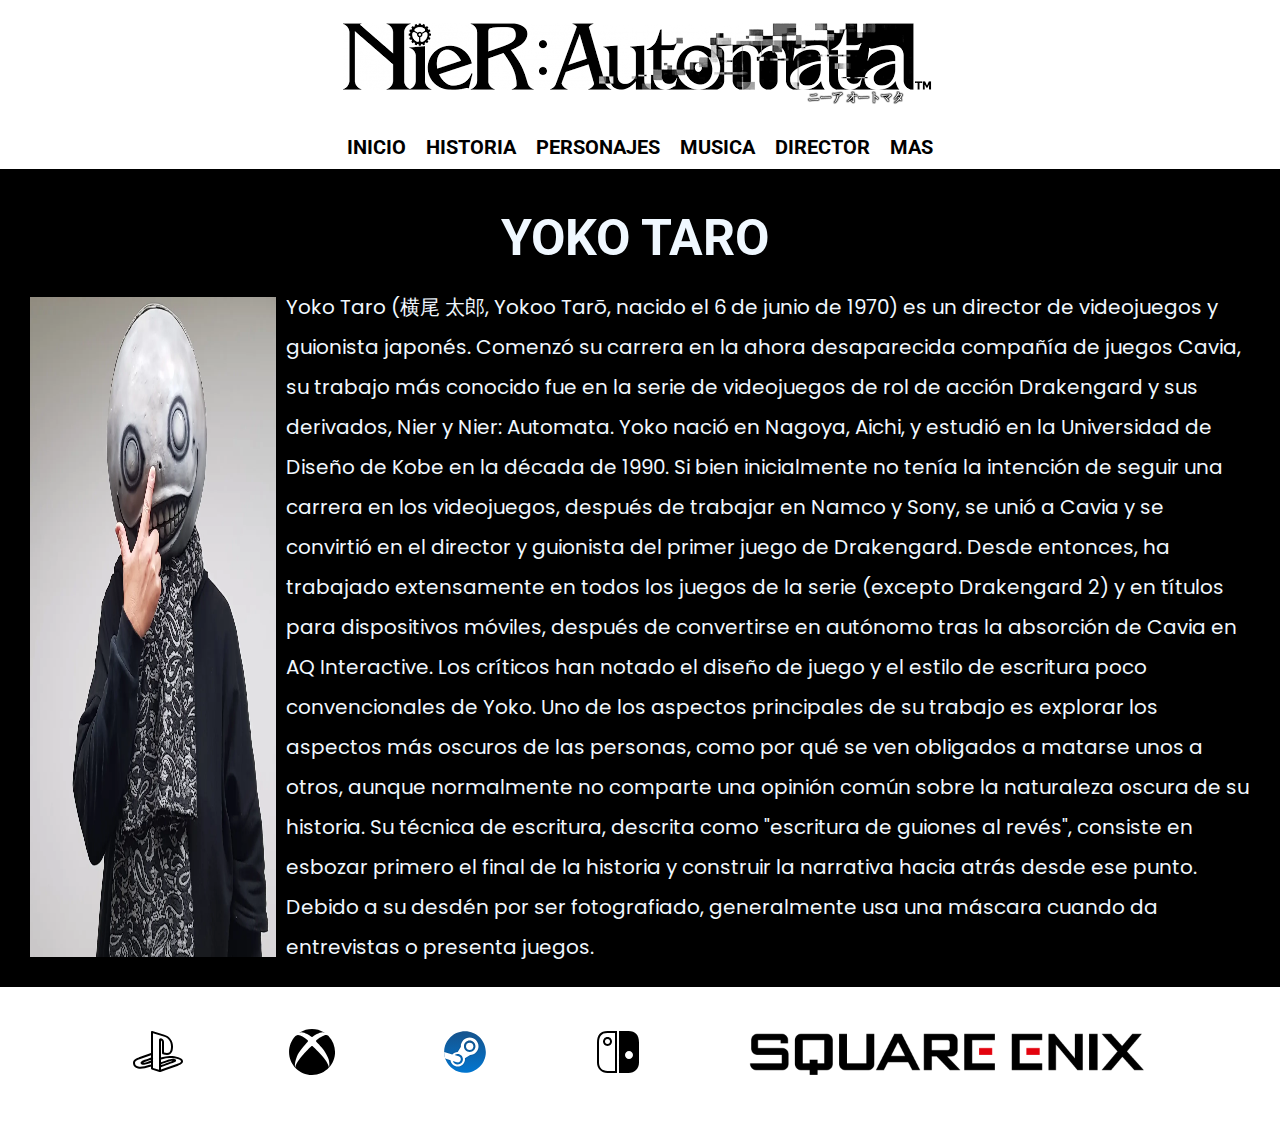
==== secciones/director.html @ dd7e1a19 "first commit" ====
<!DOCTYPE html>
<html lang="en">
<head>
    <meta charset="UTF-8">
    <meta http-equiv="X-UA-Compatible" content="IE=edge">
    <meta name="viewport" content="width=device-width, initial-scale=1.0">
    <link rel="stylesheet" href="../css/style.css">
    <title>Nier:Automata</title>
</head>
<body>
    <header>
        <div>
            <img class="logo" src="../img/nier-logo.png" alt="Nier automata">
        </div>
        <nav>
            <!-- barra de navegacion -->
            <ul>
                <li>
                    <a href="../index.html">INICIO</a>
                </li>
                <li>
                    <a href="./historia.html">HISTORIA</a>                    
                </li>
                <li>
                    <a href="./personajes.html">PERSONAJES</a>
                </li>
                <li>
                    <a href="./musica.html">MUSICA</a>
                </li>
                <li>
                    <a href="./director.html">DIRECTOR</a>
                </li>
                <li>                    
                    <a href="./mas.html">MAS</a>
                </li>
            </ul>
        </nav>
    </header>
    
    <div class="director">
        <h1>Yoko Taro</h1>
        <div>
            <img src="../img/yoko-taro.webp" alt="hombre con una mascara de forma esferica">
            <p>
                Yoko Taro (横尾 太郎, Yokoo Tarō, nacido el 6 de junio de 1970) es un director de videojuegos y guionista japonés. Comenzó su carrera en la ahora desaparecida compañía de juegos Cavia, su trabajo más conocido fue en la serie de videojuegos de rol de acción Drakengard y sus derivados, Nier y Nier: Automata. Yoko nació en Nagoya, Aichi, y estudió en la Universidad de Diseño de Kobe en la década de 1990. Si bien inicialmente no tenía la intención de seguir una carrera en los videojuegos, después de trabajar en Namco y Sony, se unió a Cavia y se convirtió en el director y guionista del primer juego de Drakengard. Desde entonces, ha trabajado extensamente en todos los juegos de la serie (excepto Drakengard 2) y en títulos para dispositivos móviles, después de convertirse en autónomo tras la absorción de Cavia en AQ Interactive.

                Los críticos han notado el diseño de juego y el estilo de escritura poco convencionales de Yoko. Uno de los aspectos principales de su trabajo es explorar los aspectos más oscuros de las personas, como por qué se ven obligados a matarse unos a otros, aunque normalmente no comparte una opinión común sobre la naturaleza oscura de su historia. Su técnica de escritura, descrita como "escritura de guiones al revés", consiste en esbozar primero el final de la historia y construir la narrativa hacia atrás desde ese punto. Debido a su desdén por ser fotografiado, generalmente usa una máscara cuando da entrevistas o presenta juegos.
            </p>
        </div>
    </div>
    
    <!-- footer -->
    <footer>
        <div>
            <ul>
                <!-- logo plays tation -->
                <li>
                    <a href="https://store.playstation.com/es-gt/product/UP0082-CUSA04551_00-GOTYORHADIGITAL0" target="_blank">
                        <img src="../img/play-station.svg" alt="logo play station">
                    </a>
                </li>
                <!-- logo xbox -->
                <li>
                    <a href="https://www.xbox.com/es-AR/games/store/nierautomata-become-as-gods-edition/BPPZVT8BZ15N" target="_blank">
                        <img src="../img/xbox.svg" alt="logo xbox, circulo con una X en el centro">
                    </a>
                </li>
                <!-- logo steam -->
                <li>
                    <a href="https://store.steampowered.com/app/524220/NieRAutomata/" target="_blank">
                        <img src="../img/steam.svg" alt="Logo steam">
                    </a>
                </li>
                <!-- logo nintendo switch -->
                <li>
                    <a href="https://www.nintendo.com/es-ar/store/products/nier-automata-the-end-of-yorha-edition-switch/" target="_blank">
                        <img src="../img/nintendo-switch.svg" alt="Logo nintendo switch, forma de 2 joy con">
                    </a>
                </li>
                <!-- logo square enix -->
                <li>
                    <a href="https://store.na.square-enix-games.com/en_US/product/599745/nier-automata-game-of-the-yorha-edition" target="_blank">
                        <img class="square" src="../img/square-enix.png" alt="Square Enix">
                    </a>
                </li>
            </ul>
        </div>
    </footer>

</body>
</html>
---- css/style.css ----
@import url('https://fonts.googleapis.com/css2?family=Poppins:ital@0;1&family=Roboto:ital@0;1&display=swap');

/* reinicio padding y margin */

*{
    padding: 0;
    margin: 0;
}


/*--------------------------diseño nav--------------------------*/

header div {
    padding: 20px;
    margin-bottom: 10px;
    display: flex;
    flex-direction: row;
    justify-content: center;
    background-color: white;
}

nav ul{
    display: flex;
    flex-direction: row;
    justify-content: center;
}
ul li{
    padding-left: 10px;
    padding-right: 10px;
    margin-bottom: 10px;
    list-style-type: none;
}

a{
    color: black;
    font-size: 20px;
    font-weight: bold;
    text-decoration: none;
    font-family: 'Roboto', sans-serif;

}

/*--------------------------diseño body--------------------------*/
h1{
    font-family: 'Roboto', sans-serif;
    font-size: 50px;
    text-align: center;
    color: aliceblue;
    background-color: black;
    text-transform: uppercase;
    padding: 20px;
}

p{
    font-family: 'Poppins', sans-serif;
    font-size: 20px;
    line-height: 40px;
    letter-spacing: 5;
    word-spacing: 7;
    text-align: center;
    color: aliceblue;
    background-color: black;
}

main div p{
    display: flex;
    flex-direction: column;
    padding-top: 20px;
    padding-left: 100px;
    padding-right: 100px;
    
}

main div img{
    background-color: black;
    width: 100%;
}

section{
    font-family: 'Roboto';
    font-size: 40px;
    text-transform: uppercase;
    color: aliceblue;
    background-color: black;
}

/*--------------------------diseño videos--------------------------*/
section h2 {
    padding: 20px;
}

.trailer {
    padding-top: 20px;
    padding-bottom: 20px;
    display: flex;
    flex-direction: column;
    align-items: center;

}

iframe {
    border-radius: 5%;
    border-color: white;
    border-style:inset;
    border-width: 10px;
}


/*--------------------------diseño del footer--------------------------*/
footer{
    padding: 20px;
    background-color: white;
}
footer div ul {
    margin: 20px;
    display: flex;
    flex-direction: row;
    align-items: center;
    justify-content:space-evenly;
}

.square {
    width: 400px;
}


/*--------------------------historia--------------------------*/

.mainhistoria {
    background-color: black;
    padding-left: 150px;
    padding-right: 150px;
    padding-top: 40px;
    padding-bottom: 30px;
}

.historia img{
    width: 400px;
    height: auto;
}

.historia {
    background-color: black;
    display: flex;
    flex-direction: row;
    align-items:flex-start;
    padding: 10px;
}

.historialetras {
    font-family: 'Poppin', sans-serif;
    font-size: 25px;
    text-align:left;
}

main div img {
    border-radius: 10%;
}


/*--------------------------personajes--------------------------*/

.personajes-body{
    background-color: black;
    padding-bottom: 20px;
}

.personajes {    
    border-style:groove;
    border-color: white;
    border-radius: 2%;
    padding: 10px;
    margin: 20px;
    display: flex;
    flex-direction: row;
    justify-content: flex-start;
}


.personajes p{
    text-align: justify;
    padding-left: 10px;
    padding-right: 10px;
}

.personajes h2 {
    color: aliceblue;
    font-size: 40px;
    padding-left: 10px;
    padding-right: 10px;
}


/*--------------------------musica--------------------------*/
.musica-body {
    background-color: black;
    padding: 20px;
    padding-bottom: 30px;
}

.videos {
    font-family: 'Roboto';
    font-size: 25px;
    color: aliceblue;
    text-align: center;
    display: flex;
    flex-direction: column;
    align-items: center;
}

.videos h2 {
    padding-top: 30px;
    padding-bottom: 20px;
}


/*--------------------------Director--------------------------*/
.director{
    background-color: black;
    padding: 20px;
    padding-right: 30px;
}

.director p{
    text-align:left;
}

.director div img{
    width: 20%;
    padding: 10px;
}


.director div{
    display: flex;
    flex-direction: row;
    justify-content: flex-start;
}


/*--------------------------mas--------------------------*/

.mas {
    background-color: black;
    padding: 20px;
    padding-bottom: 30px;
}

.mas img{
    width: 300px;
    height: auto;
}

.juegos p{
    text-align: left;
}

.juegos h2 {
    color: aliceblue;
    font-size: 30px;
}

.juegos {
    display: flex;
    flex-direction: row;
    justify-content: flex-start;
    padding: 20px;
    border: 10px;
    border-style:double;
    border-color: white;
    border-radius: 5px;
    margin-bottom: 20px;
}

.juegos h2 {
    margin-bottom: 10px;
}

.juegos div {
    padding: 10px;
    margin-left: 20px;
}
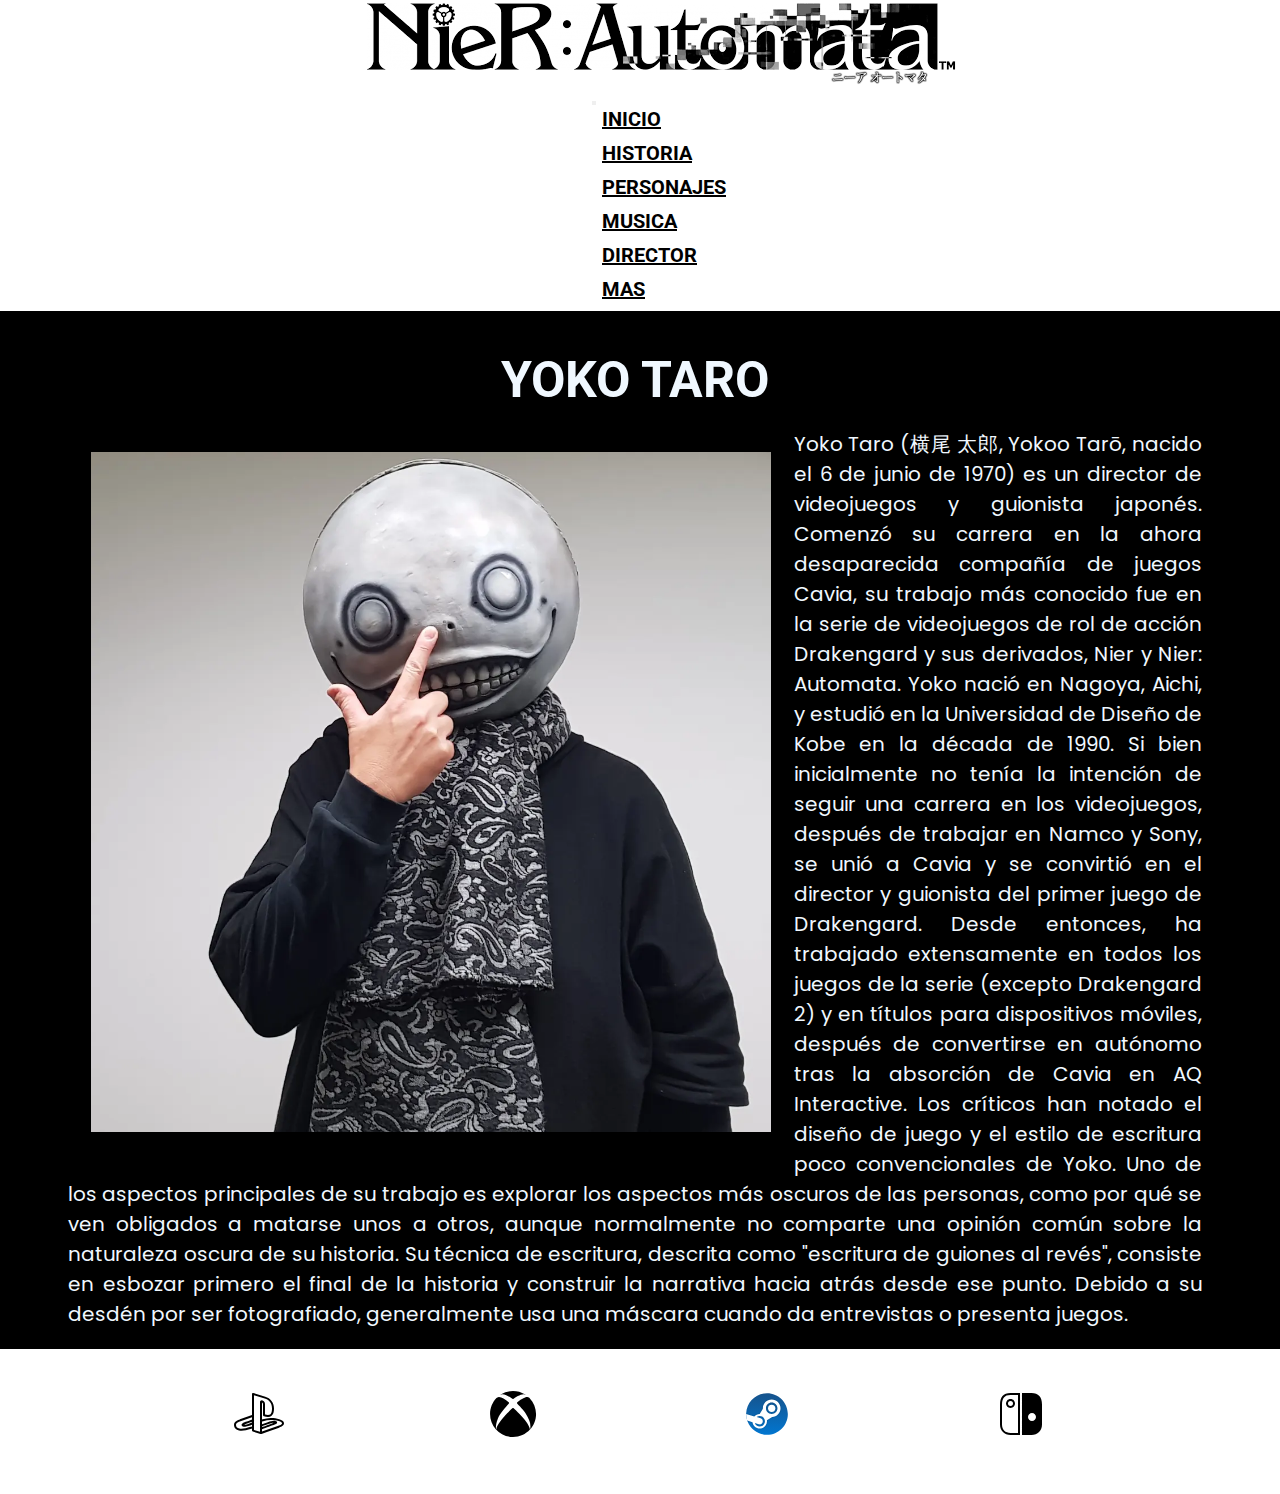
==== commit 1a4f79e8: "segunda preentrega" ====
--- a/secciones/director.html
+++ b/secciones/director.html
@@ -1,91 +1,118 @@
 <!DOCTYPE html>
 <html lang="en">
+
 <head>
     <meta charset="UTF-8">
     <meta http-equiv="X-UA-Compatible" content="IE=edge">
     <meta name="viewport" content="width=device-width, initial-scale=1.0">
+    <link href="https://cdn.jsdelivr.net/npm/bootstrap@5.3.0-alpha1/dist/css/bootstrap.min.css" rel="stylesheet"
+        integrity="sha384-GLhlTQ8iRABdZLl6O3oVMWSktQOp6b7In1Zl3/Jr59b6EGGoI1aFkw7cmDA6j6gD" crossorigin="anonymous">
     <link rel="stylesheet" href="../css/style.css">
     <title>Nier:Automata</title>
 </head>
+
 <body>
-    <header>
-        <div>
-            <img class="logo" src="../img/nier-logo.png" alt="Nier automata">
+    <div class="grilla-director">
+        <header class="nier">
+            <div>
+                <img class="logo" src="../img/nier-logo.png" alt="Nier automata">
+            </div>
+            <nav class="navbar navbar-expand-lg  nav-color">
+                <div class="container-fluid">
+                    <button class="navbar-toggler" type="button" data-bs-toggle="collapse" data-bs-target="#navbarNav"
+                        aria-controls="navbarNav" aria-expanded="false" aria-label="Toggle navigation">
+                        <span class="navbar-toggler-icon"></span>
+                    </button>
+                    <div class="collapse navbar-collapse" id="navbarNav">
+                        <ul class="navbar-nav">
+                            <li class="nav-item">
+                                <a class="nav-link active" href="../index.html">INICIO</a>
+                            </li>
+                            <li class="nav-item">
+                                <a class="nav-link active" href="./historia.html">HISTORIA</a>
+                            </li>
+                            <li class="nav-item">
+                                <a class="nav-link active" href="./personajes.html">PERSONAJES</a>
+                            </li>
+                            <li class="nav-item">
+                                <a class="nav-link active" href="./musica.html">MUSICA</a>
+                            </li>
+                            <li class="nav-item">
+                                <a class="nav-link active" href="./director.html">DIRECTOR</a>
+                            </li>
+                            <li class="nav-item">
+                                <a class="nav-link active" href="./mas.html">MAS</a>
+                            </li>
+                        </ul>
+                    </div>
+                </div>
+            </nav>
+        </header>
+
+        <div class="director">
+            <h1>Yoko Taro</h1>
+            <div class="yoko">
+                <img src="../img/yoko-taro.webp" alt="hombre con una mascara de forma esferica" class="img-thumbnail">
+                <p>
+                    Yoko Taro (横尾 太郎, Yokoo Tarō, nacido el 6 de junio de 1970) es un director de videojuegos y
+                    guionista japonés. Comenzó su carrera en la ahora desaparecida compañía de juegos Cavia, su trabajo
+                    más conocido fue en la serie de videojuegos de rol de acción Drakengard y sus derivados, Nier y
+                    Nier: Automata. Yoko nació en Nagoya, Aichi, y estudió en la Universidad de Diseño de Kobe en la
+                    década de 1990. Si bien inicialmente no tenía la intención de seguir una carrera en los videojuegos,
+                    después de trabajar en Namco y Sony, se unió a Cavia y se convirtió en el director y guionista del
+                    primer juego de Drakengard. Desde entonces, ha trabajado extensamente en todos los juegos de la
+                    serie (excepto Drakengard 2) y en títulos para dispositivos móviles, después de convertirse en
+                    autónomo tras la absorción de Cavia en AQ Interactive.
+
+                    Los críticos han notado el diseño de juego y el estilo de escritura poco convencionales de Yoko. Uno
+                    de los aspectos principales de su trabajo es explorar los aspectos más oscuros de las personas, como
+                    por qué se ven obligados a matarse unos a otros, aunque normalmente no comparte una opinión común
+                    sobre la naturaleza oscura de su historia. Su técnica de escritura, descrita como "escritura de
+                    guiones al revés", consiste en esbozar primero el final de la historia y construir la narrativa
+                    hacia atrás desde ese punto. Debido a su desdén por ser fotografiado, generalmente usa una máscara
+                    cuando da entrevistas o presenta juegos.
+                </p>
+            </div>
         </div>
-        <nav>
-            <!-- barra de navegacion -->
-            <ul>
-                <li>
-                    <a href="../index.html">INICIO</a>
-                </li>
-                <li>
-                    <a href="./historia.html">HISTORIA</a>                    
-                </li>
-                <li>
-                    <a href="./personajes.html">PERSONAJES</a>
-                </li>
-                <li>
-                    <a href="./musica.html">MUSICA</a>
-                </li>
-                <li>
-                    <a href="./director.html">DIRECTOR</a>
-                </li>
-                <li>                    
-                    <a href="./mas.html">MAS</a>
-                </li>
-            </ul>
-        </nav>
-    </header>
-    
-    <div class="director">
-        <h1>Yoko Taro</h1>
-        <div>
-            <img src="../img/yoko-taro.webp" alt="hombre con una mascara de forma esferica">
-            <p>
-                Yoko Taro (横尾 太郎, Yokoo Tarō, nacido el 6 de junio de 1970) es un director de videojuegos y guionista japonés. Comenzó su carrera en la ahora desaparecida compañía de juegos Cavia, su trabajo más conocido fue en la serie de videojuegos de rol de acción Drakengard y sus derivados, Nier y Nier: Automata. Yoko nació en Nagoya, Aichi, y estudió en la Universidad de Diseño de Kobe en la década de 1990. Si bien inicialmente no tenía la intención de seguir una carrera en los videojuegos, después de trabajar en Namco y Sony, se unió a Cavia y se convirtió en el director y guionista del primer juego de Drakengard. Desde entonces, ha trabajado extensamente en todos los juegos de la serie (excepto Drakengard 2) y en títulos para dispositivos móviles, después de convertirse en autónomo tras la absorción de Cavia en AQ Interactive.
 
-                Los críticos han notado el diseño de juego y el estilo de escritura poco convencionales de Yoko. Uno de los aspectos principales de su trabajo es explorar los aspectos más oscuros de las personas, como por qué se ven obligados a matarse unos a otros, aunque normalmente no comparte una opinión común sobre la naturaleza oscura de su historia. Su técnica de escritura, descrita como "escritura de guiones al revés", consiste en esbozar primero el final de la historia y construir la narrativa hacia atrás desde ese punto. Debido a su desdén por ser fotografiado, generalmente usa una máscara cuando da entrevistas o presenta juegos.
-            </p>
-        </div>
+        <!-- footer -->
+        <footer>
+            <div>
+                <ul>
+                    <!-- logo plays tation -->
+                    <li>
+                        <a href="https://store.playstation.com/es-gt/product/UP0082-CUSA04551_00-GOTYORHADIGITAL0"
+                            target="_blank">
+                            <img src="../img/play-station.svg" alt="logo play station">
+                        </a>
+                    </li>
+                    <!-- logo xbox -->
+                    <li>
+                        <a href="https://www.xbox.com/es-AR/games/store/nierautomata-become-as-gods-edition/BPPZVT8BZ15N"
+                            target="_blank">
+                            <img src="../img/xbox.svg" alt="logo xbox, circulo con una X en el centro">
+                        </a>
+                    </li>
+                    <!-- logo steam -->
+                    <li>
+                        <a href="https://store.steampowered.com/app/524220/NieRAutomata/" target="_blank">
+                            <img src="../img/steam.svg" alt="Logo steam">
+                        </a>
+                    </li>
+                    <!-- logo nintendo switch -->
+                    <li>
+                        <a href="https://www.nintendo.com/es-ar/store/products/nier-automata-the-end-of-yorha-edition-switch/"
+                            target="_blank">
+                            <img src="../img/nintendo-switch.svg" alt="Logo nintendo switch, forma de 2 joy con">
+                        </a>
+                    </li>
+                </ul>
+            </div>
+        </footer>
+        <script src="https://cdn.jsdelivr.net/npm/bootstrap@5.3.0-alpha1/dist/js/bootstrap.bundle.min.js"
+            integrity="sha384-w76AqPfDkMBDXo30jS1Sgez6pr3x5MlQ1ZAGC+nuZB+EYdgRZgiwxhTBTkF7CXvN" crossorigin="anonymous">
+        </script>
     </div>
-    
-    <!-- footer -->
-    <footer>
-        <div>
-            <ul>
-                <!-- logo plays tation -->
-                <li>
-                    <a href="https://store.playstation.com/es-gt/product/UP0082-CUSA04551_00-GOTYORHADIGITAL0" target="_blank">
-                        <img src="../img/play-station.svg" alt="logo play station">
-                    </a>
-                </li>
-                <!-- logo xbox -->
-                <li>
-                    <a href="https://www.xbox.com/es-AR/games/store/nierautomata-become-as-gods-edition/BPPZVT8BZ15N" target="_blank">
-                        <img src="../img/xbox.svg" alt="logo xbox, circulo con una X en el centro">
-                    </a>
-                </li>
-                <!-- logo steam -->
-                <li>
-                    <a href="https://store.steampowered.com/app/524220/NieRAutomata/" target="_blank">
-                        <img src="../img/steam.svg" alt="Logo steam">
-                    </a>
-                </li>
-                <!-- logo nintendo switch -->
-                <li>
-                    <a href="https://www.nintendo.com/es-ar/store/products/nier-automata-the-end-of-yorha-edition-switch/" target="_blank">
-                        <img src="../img/nintendo-switch.svg" alt="Logo nintendo switch, forma de 2 joy con">
-                    </a>
-                </li>
-                <!-- logo square enix -->
-                <li>
-                    <a href="https://store.na.square-enix-games.com/en_US/product/599745/nier-automata-game-of-the-yorha-edition" target="_blank">
-                        <img class="square" src="../img/square-enix.png" alt="Square Enix">
-                    </a>
-                </li>
-            </ul>
-        </div>
-    </footer>
+</body>
 
-</body>
 </html>--- a/css/style.css
+++ b/css/style.css
@@ -10,20 +10,10 @@
 
 /*--------------------------diseño nav--------------------------*/
 
-header div {
-    padding: 20px;
-    margin-bottom: 10px;
-    display: flex;
-    flex-direction: row;
-    justify-content: center;
+.nav-color {
     background-color: white;
 }
 
-nav ul{
-    display: flex;
-    flex-direction: row;
-    justify-content: center;
-}
 ul li{
     padding-left: 10px;
     padding-right: 10px;
@@ -31,30 +21,37 @@
     list-style-type: none;
 }
 
-a{
+li a{
     color: black;
     font-size: 20px;
     font-weight: bold;
-    text-decoration: none;
     font-family: 'Roboto', sans-serif;
-
-}
-
+}
+
+.logo {
+    max-width: 100%;
+    height: auto;
+}
+.nier{
+    padding-left: 3em;
+    padding-left: 3em;
+}
 /*--------------------------diseño body--------------------------*/
 h1{
     font-family: 'Roboto', sans-serif;
-    font-size: 50px;
+    font-size: 30px;
     text-align: center;
     color: aliceblue;
     background-color: black;
     text-transform: uppercase;
-    padding: 20px;
+    padding: 2%;
+    padding-top: 4%;
 }
 
 p{
     font-family: 'Poppins', sans-serif;
-    font-size: 20px;
-    line-height: 40px;
+    font-size: 15px;
+    line-height: 30px;
     letter-spacing: 5;
     word-spacing: 7;
     text-align: center;
@@ -66,9 +63,14 @@
     display: flex;
     flex-direction: column;
     padding-top: 20px;
-    padding-left: 100px;
-    padding-right: 100px;
+    padding-left: 20px;
+    padding-right: 20px;
     
+}
+
+.trailer h2 {
+    font-size: 30px;
+    text-align: center;
 }
 
 main div img{
@@ -119,44 +121,6 @@
     justify-content:space-evenly;
 }
 
-.square {
-    width: 400px;
-}
-
-
-/*--------------------------historia--------------------------*/
-
-.mainhistoria {
-    background-color: black;
-    padding-left: 150px;
-    padding-right: 150px;
-    padding-top: 40px;
-    padding-bottom: 30px;
-}
-
-.historia img{
-    width: 400px;
-    height: auto;
-}
-
-.historia {
-    background-color: black;
-    display: flex;
-    flex-direction: row;
-    align-items:flex-start;
-    padding: 10px;
-}
-
-.historialetras {
-    font-family: 'Poppin', sans-serif;
-    font-size: 25px;
-    text-align:left;
-}
-
-main div img {
-    border-radius: 10%;
-}
-
 
 /*--------------------------personajes--------------------------*/
 
@@ -167,33 +131,15 @@
 
 .personajes {    
     border-style:groove;
+    overflow: hidden;
     border-color: white;
     border-radius: 2%;
     padding: 10px;
     margin: 20px;
-    display: flex;
-    flex-direction: row;
-    justify-content: flex-start;
-}
-
-
-.personajes p{
-    text-align: justify;
-    padding-left: 10px;
-    padding-right: 10px;
-}
-
-.personajes h2 {
-    color: aliceblue;
-    font-size: 40px;
-    padding-left: 10px;
-    padding-right: 10px;
-}
-
+}
 
 /*--------------------------musica--------------------------*/
 .musica-body {
-    background-color: black;
     padding: 20px;
     padding-bottom: 30px;
 }
@@ -203,14 +149,11 @@
     font-size: 25px;
     color: aliceblue;
     text-align: center;
-    display: flex;
-    flex-direction: column;
-    align-items: center;
 }
 
 .videos h2 {
-    padding-top: 30px;
-    padding-bottom: 20px;
+    padding-top: 1em;
+    padding-bottom: 1em;
 }
 
 
@@ -221,62 +164,473 @@
     padding-right: 30px;
 }
 
-.director p{
-    text-align:left;
-}
-
-.director div img{
-    width: 20%;
-    padding: 10px;
-}
-
-
-.director div{
-    display: flex;
-    flex-direction: row;
-    justify-content: flex-start;
-}
-
-
 /*--------------------------mas--------------------------*/
 
-.mas {
-    background-color: black;
-    padding: 20px;
-    padding-bottom: 30px;
-}
+
 
 .mas img{
     width: 300px;
     height: auto;
 }
 
-.juegos p{
-    text-align: left;
-}
-
-.juegos h2 {
-    color: aliceblue;
-    font-size: 30px;
-}
 
 .juegos {
-    display: flex;
-    flex-direction: row;
-    justify-content: flex-start;
     padding: 20px;
     border: 10px;
     border-style:double;
     border-color: white;
     border-radius: 5px;
     margin-bottom: 20px;
+    overflow: hidden;
 }
 
 .juegos h2 {
     margin-bottom: 10px;
 }
 
-.juegos div {
-    padding: 10px;
-    margin-left: 20px;
-}+/* --------------------breack points--------------- */
+
+/* -------index------ */
+/* estilos mobile first 0-600*/
+
+.nier {
+    grid-area: logo;
+}
+
+.contenido-index {
+    grid-area: contenido;
+    margin-right: 3em;
+    margin-left: 3em;
+}
+
+.trailer {
+    grid-area: trailer;
+}
+
+footer{
+    grid-area: footer;
+}
+
+/* acomodamos las areas */
+.grilla-index {
+    background-color: black;
+    display: grid;
+    grid-template-columns: 1fr 1fr;
+    grid-template-areas:
+    "logo       logo"
+    "contenido  contenido"
+    "trailer    trailer"
+    "footer     footer";
+}
+
+header{
+    background-color: white;
+}
+
+.nier{
+    display: flex;
+    flex-direction: row;
+}
+
+.ratio {
+    max-width: 600px;
+}
+
+.trailer{
+    margin: 50px;
+}
+
+/* estilos mobile first 600-1024*/
+@media (min-width: 600px){
+    .ratio {
+        max-width: 1024px;
+    }
+
+    h1{
+        font-family: 'Roboto', sans-serif;
+        font-size: 40px;
+        text-align: center;
+        color: aliceblue;
+        background-color: black;
+        text-transform: uppercase;
+        padding: 20px;
+    }
+    
+    p{
+        font-family: 'Poppins', sans-serif;
+        font-size: 18px;
+        line-height: 30px;
+        letter-spacing: 5;
+        word-spacing: 7;
+        text-align: center;
+        color: aliceblue;
+        background-color: black;
+    }
+
+    .trailer h2 {
+        font-size: 40px;
+        text-align: center;
+    }
+
+    
+}
+
+/* estilos mobile first 1024*/
+@media (min-width: 1024px){
+    .ratio {
+        max-width: 1080px;
+    }
+
+    h1{
+        font-family: 'Roboto', sans-serif;
+        font-size: 50px;
+        text-align: center;
+        color: aliceblue;
+        background-color: black;
+        text-transform: uppercase;
+        padding: 20px;
+    }
+    
+    p{
+        font-family: 'Poppins', sans-serif;
+        font-size: 20px;
+        line-height: 30px;
+        letter-spacing: 5;
+        word-spacing: 7;
+        text-align: center;
+        color: aliceblue;
+        background-color: black;
+    }
+
+    .trailer h2 {
+        font-size: 50px;
+        text-align: center;
+}
+}
+
+/* -------historia------ */
+/* estilos mobile first 0-600*/
+.historia img {
+    float: left;
+    margin: 2%;
+    max-width: 60%;
+}
+
+.mainhistoria {
+    grid-area: historia;
+}
+
+.grilla-historia {
+    background-color: black;
+    display: grid;
+    grid-template-columns: 1fr 1fr;
+    grid-template-areas:
+    "logo       logo"
+    "historia   historia"
+    "footer     footer";
+}
+
+.mainhistoria{
+    margin-left: 3em;
+    margin-right: 3em;
+}
+
+.historia p{
+    font-family: 'Poppins', sans-serif;
+    font-size: 15px;
+    line-height: 30px;
+    letter-spacing: 5;
+    word-spacing: 7;
+    text-align: justify;
+    color: aliceblue;
+    text-transform:none;
+    background-color: black;
+}
+
+/* estilos mobile first 600-1024*/
+@media (min-width: 600px){
+    .historia p{
+        font-family: 'Poppins', sans-serif;
+        font-size: 18px;
+        line-height: 30px;
+        letter-spacing: 5;
+        word-spacing: 7;
+        text-align: justify;
+        color: aliceblue;
+        text-transform:none;
+        background-color: black;
+    }
+}
+
+/* estilos mobile first 1024*/
+@media (min-width: 1024px){
+    .historia p{
+        font-family: 'Poppins', sans-serif;
+        font-size: 20px;
+        line-height: 30px;
+        letter-spacing: 5;
+        word-spacing: 7;
+        text-align: justify;
+        color: aliceblue;
+        text-transform:none;
+        background-color: black;
+    }
+}
+
+/* -------personajes------ */
+/* estilos mobile first 0-600*/
+
+.personajes img{
+    float: left;
+}
+
+.personajes-body{
+    grid-area: personajes;
+    margin-left: 3em;
+    margin-right: 3em;
+}
+
+.personajes-body h1{
+    margin-bottom: 0px;
+}
+
+.grilla-personajes{
+    background-color: black;
+    display: grid;
+    grid-template-columns: 1fr 1fr;
+    grid-template-areas:
+    "logo       logo"
+    "personajes personajes"
+    "footer     footer";
+}
+
+.personajes p{
+    font-family: 'Poppins', sans-serif;
+    font-size: 15px;
+    line-height: 30px;
+    letter-spacing: 5;
+    word-spacing: 7;
+    text-align: justify;
+    color: aliceblue;
+    text-transform:none;
+    background-color: black;
+}
+
+.personajes img{
+    margin: 2%;
+    max-width: 60%;
+}
+
+.personajes h2 {
+    color: aliceblue;
+    font-size: 30px;
+    padding-left: 10px;
+    padding-right: 10px;
+}
+
+/* estilos mobile first 600-1024*/
+@media (min-width: 600px){
+    .personajes p{
+        font-family: 'Poppins', sans-serif;
+        font-size: 18px;
+        line-height: 30px;
+        letter-spacing: 5;
+        word-spacing: 7;
+        text-align: justify;
+        color: aliceblue;
+        text-transform:none;
+        background-color: black;
+    }
+
+    .personajes h2 {
+        font-size: 40px;
+    }
+}
+
+/* estilos mobile first 1024*/
+@media (min-width: 1024px){
+    .personajes p{
+        font-family: 'Poppins', sans-serif;
+        font-size: 20px;
+        line-height: 30px;
+        letter-spacing: 5;
+        word-spacing: 7;
+        text-align: justify;
+        color: aliceblue;
+        text-transform:none;
+        background-color: black;
+    }
+    .personajes h2 {
+        font-size: 50px;
+    }
+
+    .nier {
+        display: flex;
+        flex-direction: column;
+        align-items: center;
+    }
+
+
+
+    .personajes img:hover {
+        transform:rotatey(360deg);
+        transition-duration: 2s;
+    }
+
+
+}
+
+/* -------musica------ */
+/* estilos mobile first 0-600*/
+
+.musica-body{
+    grid-area: musica;
+    margin-left: 3em;
+    margin-right: 3em;
+}
+
+.grilla-musica{
+    background-color: black;
+    display: grid;
+    grid-template-columns: 1fr 1fr;
+    grid-template-areas: 
+    "logo    logo"
+    "musica  musica"
+    "footer  footer" ;
+}
+
+.videos h2 {
+    color: aliceblue;
+    font-size: 30px;
+}
+
+/* estilos mobile first 600-1024*/
+@media (min-width: 600px){
+    .videos h2 {
+        color: aliceblue;
+        font-size: 40px;
+    }
+}
+
+/* estilos mobile first 1024*/
+@media (min-width: 1024px){
+    .videos h2 {
+        color: aliceblue;
+        font-size: 50px;
+    }
+}
+
+.videos {
+    display: flex;
+    flex-direction: column;
+    align-items: center;
+}
+
+/* -------Director------ */
+/* estilos mobile first 0-600*/
+
+.director{
+    grid-area: director;
+    margin-left: 3em;
+    margin-right: 3em;
+}
+
+.grilla-director{
+    background-color: black;
+    display: grid;
+    grid-template-columns: 1fr 1fr;
+    grid-template-areas: 
+    "logo     logo"
+    "director director"
+    "footer   footer";
+}
+
+.yoko img{
+    float: left;
+    margin: 2%;
+    max-width: 60%;
+}
+
+.yoko p {
+    text-align: justify;
+    font-size: 15px;
+}
+
+/* estilos mobile first 600-1024*/
+@media (min-width: 600px){
+    .yoko p {
+        text-align: justify;
+        font-size: 18px;
+    }
+}
+
+/* estilos mobile first 1024*/
+@media (min-width: 1024px){
+    .yoko p {
+        text-align: justify;
+        font-size: 20px;
+    }
+}
+
+/* ---------------mas-------------- */
+/* estilos mobile first 0-600*/
+
+.mas{
+    grid-area: juegos;
+    margin-left: 3em;
+    margin-right: 3em;
+}
+
+.grilla-mas {
+    background-color: black;
+    display: grid;
+    grid-template-columns: 1fr 1fr;
+    grid-template-areas:
+    "logo    logo"
+    "juegos  juegos"
+    "footer  footer";
+}
+
+.juegos img {
+    float: left;
+    margin: 2%;
+    max-width: 60%;
+}
+
+.juegos h2{
+    font-size: 30px;
+    color: aliceblue;
+}
+
+.juegos p{
+    font-size: 15px;
+    text-align: justify;
+}
+
+/* estilos mobile first 600-1024*/
+@media (min-width: 600px){
+    .juegos p{
+        font-size: 18px;
+    }
+
+    .juegos h2{
+        font-size: 40px;
+    }
+}
+
+/* estilos mobile first 1024*/
+@media (min-width: 1024px){
+    .juegos p{
+        font-size: 20px;
+    }
+
+    .juegos h2{
+        font-size: 50px;
+    }
+}
+
+.juegos img:hover {
+    transform:rotatey(360deg);
+    transition-duration: 4s;
+}
+
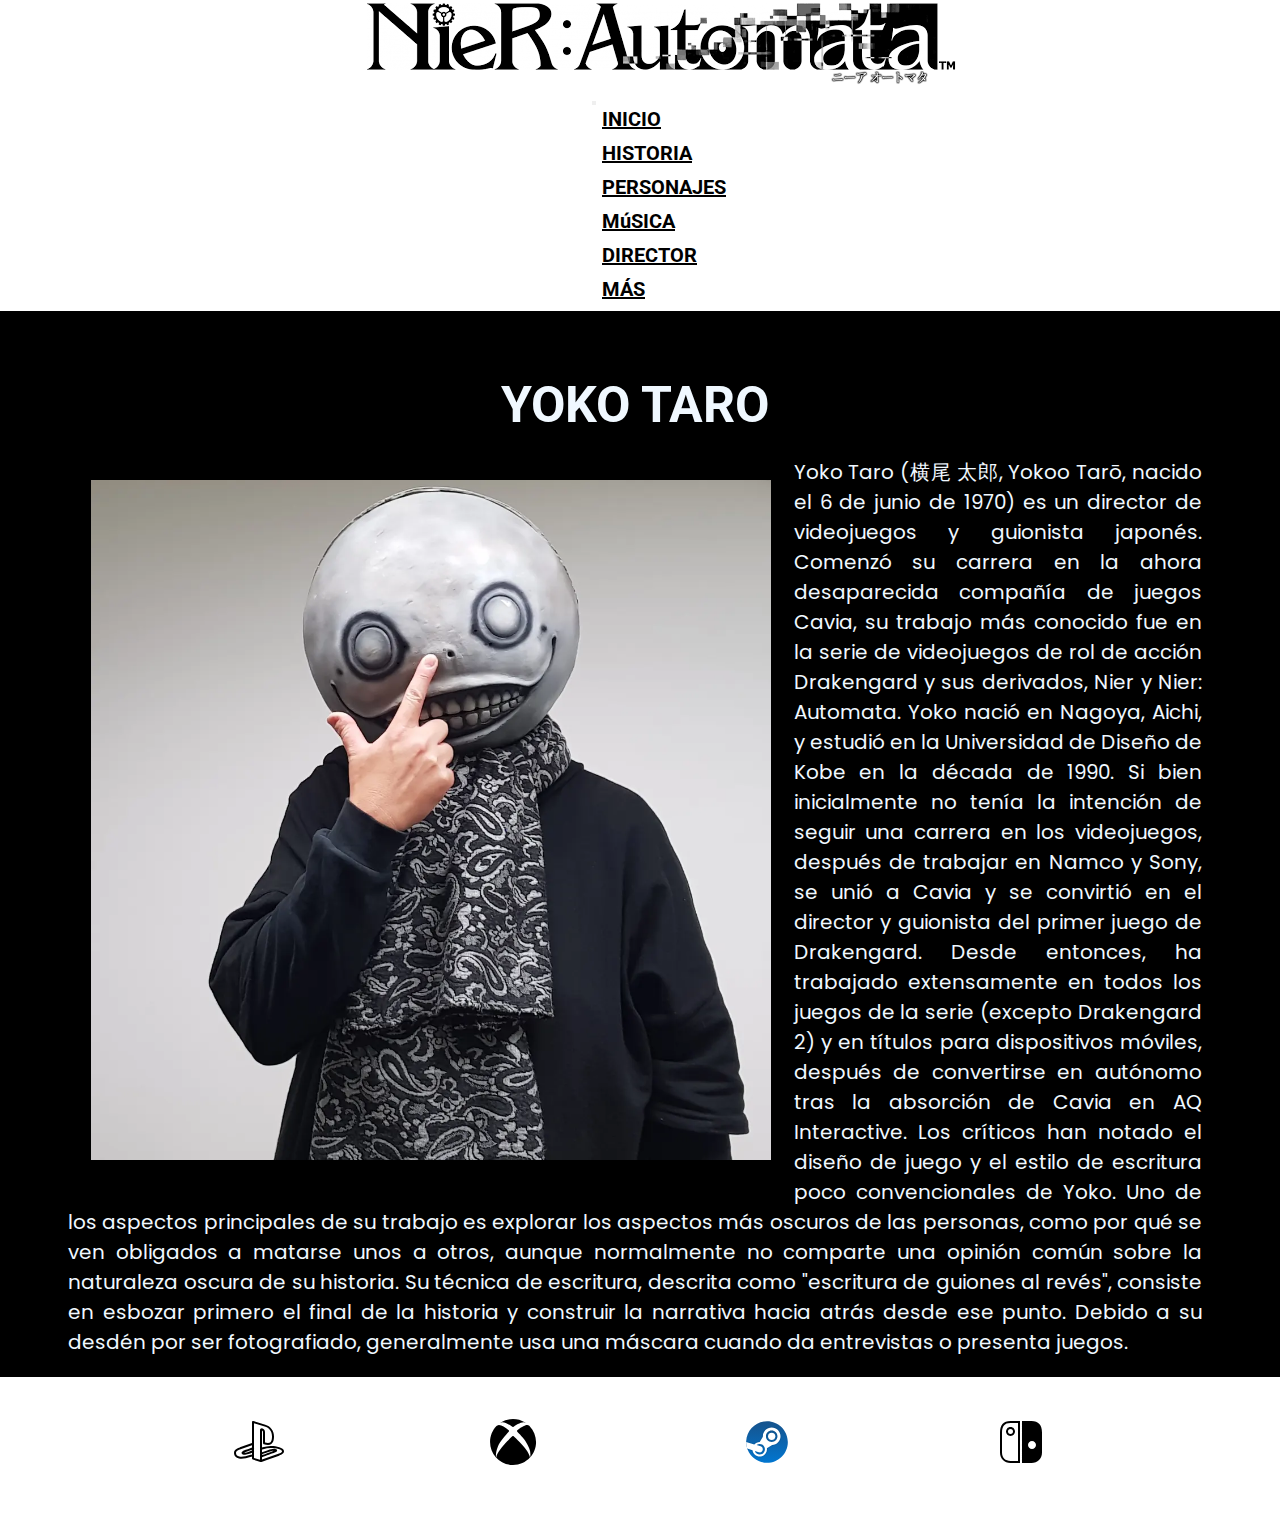
==== commit 9eb492b7: "tercera preentregra" ====
--- a/secciones/director.html
+++ b/secciones/director.html
@@ -7,8 +7,10 @@
     <meta name="viewport" content="width=device-width, initial-scale=1.0">
     <link href="https://cdn.jsdelivr.net/npm/bootstrap@5.3.0-alpha1/dist/css/bootstrap.min.css" rel="stylesheet"
         integrity="sha384-GLhlTQ8iRABdZLl6O3oVMWSktQOp6b7In1Zl3/Jr59b6EGGoI1aFkw7cmDA6j6gD" crossorigin="anonymous">
-    <link rel="stylesheet" href="../css/style.css">
-    <title>Nier:Automata</title>
+    <meta name="keywords" content="yoko taro, director nier, director nier automata, yoko">
+    <meta name="description" content="Conoce más sobre el director Yoko Taro">
+    <link rel="stylesheet" href="../css/estilos.css">
+    <title>Director</title>
 </head>
 
 <body>
@@ -35,13 +37,13 @@
                                 <a class="nav-link active" href="./personajes.html">PERSONAJES</a>
                             </li>
                             <li class="nav-item">
-                                <a class="nav-link active" href="./musica.html">MUSICA</a>
+                                <a class="nav-link active" href="./musica.html">MúSICA</a>
                             </li>
                             <li class="nav-item">
                                 <a class="nav-link active" href="./director.html">DIRECTOR</a>
                             </li>
                             <li class="nav-item">
-                                <a class="nav-link active" href="./mas.html">MAS</a>
+                                <a class="nav-link active" href="./mas.html">MÁS</a>
                             </li>
                         </ul>
                     </div>
--- a/css/estilos.css
+++ b/css/estilos.css
@@ -0,0 +1,589 @@
+@charset "UTF-8";
+@import url("https://fonts.googleapis.com/css2?family=Poppins:ital@0;1&family=Roboto:ital@0;1&display=swap");
+/* reinicio padding y margin */
+* {
+  padding: 0;
+  margin: 0;
+}
+
+/*--------------------------diseño nav--------------------------*/
+.nav-color {
+  background-color: white;
+}
+
+ul li {
+  padding-left: 10px;
+  padding-right: 10px;
+  margin-bottom: 10px;
+  list-style-type: none;
+}
+
+li a {
+  color: black;
+  font-size: 20px;
+  font-weight: bold;
+  font-family: "Roboto", sans-serif;
+}
+
+.logo {
+  max-width: 100%;
+  height: auto;
+}
+
+.nier {
+  padding-left: 3em;
+  padding-left: 3em;
+}
+
+/*--------------------------diseño del footer--------------------------*/
+footer {
+  padding: 20px;
+  background-color: white;
+}
+
+footer div ul {
+  margin: 20px;
+  display: flex;
+  flex-direction: row;
+  align-items: center;
+  justify-content: space-evenly;
+}
+
+/*--------------------------diseño index--------------------------*/
+.contenido-index div article h1 {
+  font-family: "Roboto", sans-serif;
+  font-size: 30px;
+  text-align: center;
+  color: aliceblue;
+  background-color: black;
+  text-transform: uppercase;
+  padding: 2%;
+  padding-top: 4%;
+}
+.contenido-index div article p {
+  font-family: "Poppins", sans-serif;
+  font-size: 15px;
+  line-height: 30px;
+  letter-spacing: 5;
+  word-spacing: 7;
+  text-align: center;
+  color: aliceblue;
+  background-color: black;
+}
+
+.trailer h2 {
+  font-size: 30px;
+  text-align: center;
+}
+
+main div img {
+  background-color: black;
+  width: 100%;
+}
+
+/*--------------------------diseño videos--------------------------*/
+section h2 {
+  padding: 20px;
+}
+
+.trailer {
+  padding-top: 20px;
+  padding-bottom: 20px;
+  display: flex;
+  flex-direction: column;
+  align-items: center;
+}
+.trailer h2 {
+  font-family: "Roboto";
+  font-size: 40px;
+  text-transform: uppercase;
+  color: aliceblue;
+}
+
+section {
+  font-family: "Roboto";
+  font-size: 40px;
+  text-transform: uppercase;
+  color: aliceblue;
+  background-color: black;
+}
+
+/* estilos mobile first 0-600*/
+.nier {
+  grid-area: logo;
+}
+
+.contenido-index {
+  grid-area: contenido;
+  margin-left: 3em;
+  margin-right: 3em;
+}
+
+.trailer {
+  grid-area: trailer;
+  margin: 50px;
+}
+
+footer {
+  grid-area: footer;
+}
+
+/* acomodamos las areas */
+.grilla-index {
+  background-color: black;
+  display: grid;
+  grid-template-columns: 1fr 1fr;
+  grid-template-areas: "logo       logo" "contenido  contenido" "trailer    trailer" "footer     footer";
+}
+
+header {
+  background-color: white;
+}
+
+.nier {
+  display: flex;
+  flex-direction: row;
+}
+
+.ratio {
+  max-width: 600px;
+}
+
+/* estilos mobile first 600-1024*/
+@media (min-width: 600px) {
+  .ratio {
+    max-width: 1024px;
+  }
+  .contenido-index div article h1 {
+    font-size: 40px;
+  }
+  .contenido-index div article p {
+    font-size: 18px;
+  }
+  .trailer h2 {
+    font-size: 40px;
+    text-align: center;
+  }
+}
+/* estilos mobile first 1024*/
+@media (min-width: 1024px) {
+  .ratio {
+    max-width: 1080px;
+  }
+  .contenido-index div article h1 {
+    font-size: 50px;
+  }
+  .contenido-index div article p {
+    font-size: 20px;
+  }
+  .trailer h2 {
+    font-size: 50px;
+    text-align: center;
+  }
+}
+.mainhistoria h1 {
+  font-family: "Roboto", sans-serif;
+  font-size: 30px;
+  text-align: center;
+  color: aliceblue;
+  background-color: black;
+  text-transform: uppercase;
+  padding: 2%;
+  padding-top: 4%;
+}
+.mainhistoria section p {
+  font-family: "Poppins", sans-serif;
+  font-size: 15px;
+  line-height: 30px;
+  letter-spacing: 5;
+  word-spacing: 7;
+  text-align: justify;
+  color: aliceblue;
+  background-color: black;
+}
+
+/* -------historia------ */
+/* estilos mobile first 0-600*/
+.historia img {
+  float: left;
+  margin: 2%;
+  max-width: 60%;
+}
+
+.mainhistoria {
+  grid-area: historia;
+  margin-left: 3em;
+  margin-right: 3em;
+}
+
+.grilla-historia {
+  background-color: black;
+  display: grid;
+  grid-template-columns: 1fr 1fr;
+  grid-template-areas: "logo       logo" "historia   historia" "footer     footer";
+}
+
+.historia p {
+  font-family: "Poppins", sans-serif;
+  font-size: 15px;
+  line-height: 30px;
+  letter-spacing: 5;
+  word-spacing: 7;
+  text-align: justify;
+  color: aliceblue;
+  text-transform: none;
+  background-color: black;
+}
+
+/* estilos mobile first 600-1024*/
+@media (min-width: 600px) {
+  .mainhistoria h1 {
+    font-size: 40px;
+  }
+  .mainhistoria section p {
+    font-size: 18px;
+  }
+}
+/* estilos mobile first 1024*/
+@media (min-width: 1024px) {
+  .mainhistoria h1 {
+    font-size: 50px;
+  }
+  .mainhistoria section p {
+    font-size: 20px;
+  }
+}
+/*--------------------------personajes--------------------------*/
+.personajes-body {
+  background-color: black;
+  padding-bottom: 20px;
+}
+.personajes-body h1 {
+  font-family: "Roboto", sans-serif;
+  font-size: 30px;
+  text-align: center;
+  color: aliceblue;
+  background-color: black;
+  text-transform: uppercase;
+  padding: 2%;
+  padding-top: 4%;
+}
+
+.personajes {
+  border-style: groove;
+  overflow: hidden;
+  border-color: white;
+  border-radius: 2%;
+  padding: 10px;
+  margin: 20px;
+}
+
+/* estilos mobile first 0-600*/
+.personajes img {
+  float: left;
+}
+
+.personajes-body {
+  grid-area: personajes;
+  margin-left: 3em;
+  margin-right: 3em;
+}
+
+.personajes-body h1 {
+  margin-bottom: 0px;
+}
+
+.grilla-personajes {
+  background-color: black;
+  display: grid;
+  grid-template-columns: 1fr 1fr;
+  grid-template-areas: "logo       logo" "personajes personajes" "footer     footer";
+}
+
+.personajes p {
+  font-family: "Poppins", sans-serif;
+  font-size: 15px;
+  line-height: 30px;
+  letter-spacing: 5;
+  word-spacing: 7;
+  text-align: justify;
+  color: aliceblue;
+  text-transform: none;
+  background-color: black;
+}
+.personajes img {
+  margin: 2%;
+  max-width: 60%;
+}
+.personajes h2 {
+  color: aliceblue;
+  font-size: 30px;
+  padding-left: 10px;
+  padding-right: 10px;
+}
+
+/* estilos mobile first 600-1024*/
+@media (min-width: 600px) {
+  .personajes-body h1 {
+    font-size: 40px;
+  }
+  .personajes p {
+    font-size: 18px;
+  }
+  .personajes h2 {
+    font-size: 40px;
+  }
+}
+/* estilos mobile first 1024*/
+@media (min-width: 1024px) {
+  .personajes-body h1 {
+    font-size: 50px;
+  }
+  .personajes p {
+    font-size: 20px;
+  }
+  .personajes h2 {
+    font-size: 50px;
+  }
+  .nier {
+    display: flex;
+    flex-direction: column;
+    align-items: center;
+  }
+  .personajes img:hover {
+    transform: rotatey(360deg);
+    transition-duration: 2s;
+  }
+}
+/*--------------------------musica--------------------------*/
+.musica-body {
+  padding: 20px;
+  padding-bottom: 30px;
+}
+
+.videos {
+  font-family: "Roboto";
+  font-size: 25px;
+  color: aliceblue;
+  text-align: center;
+  display: flex;
+  flex-direction: column;
+  align-items: center;
+}
+.videos h2 {
+  padding-top: 1em;
+  padding-bottom: 1em;
+}
+
+.musica-body h1 {
+  font-family: "Roboto", sans-serif;
+  font-size: 30px;
+  text-align: center;
+  color: aliceblue;
+  background-color: black;
+  text-transform: uppercase;
+  padding: 2%;
+  padding-top: 4%;
+}
+
+/* estilos mobile first 0-600*/
+.musica-body {
+  grid-area: musica;
+  margin-left: 3em;
+  margin-right: 3em;
+}
+
+.grilla-musica {
+  background-color: black;
+  display: grid;
+  grid-template-columns: 1fr 1fr;
+  grid-template-areas: "logo    logo" "musica  musica" "footer  footer";
+}
+
+.videos h2 {
+  color: aliceblue;
+  font-size: 30px;
+}
+
+/* estilos mobile first 600-1024*/
+@media (min-width: 600px) {
+  .musica-body h1 {
+    font-size: 40px;
+  }
+  .videos h2 {
+    color: aliceblue;
+    font-size: 40px;
+  }
+}
+/* estilos mobile first 1024*/
+@media (min-width: 1024px) {
+  .musica-body h1 {
+    font-size: 50px;
+  }
+  .videos h2 {
+    color: aliceblue;
+    font-size: 50px;
+  }
+}
+/*--------------------------Director--------------------------*/
+.director {
+  background-color: black;
+  padding: 20px;
+  padding-right: 30px;
+}
+.director h1 {
+  font-family: "Roboto", sans-serif;
+  font-size: 30px;
+  text-align: center;
+  color: aliceblue;
+  background-color: black;
+  text-transform: uppercase;
+  padding: 2%;
+  padding-top: 4%;
+}
+.director p {
+  font-family: "Poppins", sans-serif;
+  font-size: 15px;
+  line-height: 30px;
+  letter-spacing: 5;
+  word-spacing: 7;
+  text-align: center;
+  color: aliceblue;
+  background-color: black;
+}
+
+/* estilos mobile first 0-600*/
+.director {
+  grid-area: director;
+  margin-left: 3em;
+  margin-right: 3em;
+}
+
+.grilla-director {
+  background-color: black;
+  display: grid;
+  grid-template-columns: 1fr 1fr;
+  grid-template-areas: "logo     logo" "director director" "footer   footer";
+}
+
+.yoko img {
+  float: left;
+  margin: 2%;
+  max-width: 60%;
+}
+
+.yoko p {
+  text-align: justify;
+  font-size: 15px;
+}
+
+.director {
+  background-color: black;
+  padding: 20px;
+  padding-right: 30px;
+}
+
+/* estilos mobile first 600-1024*/
+@media (min-width: 600px) {
+  .director h1 {
+    font-size: 40px;
+  }
+  .director p {
+    font-size: 18px;
+  }
+}
+/* estilos mobile first 1024*/
+@media (min-width: 1024px) {
+  .director h1 {
+    font-size: 50px;
+  }
+  .director p {
+    font-size: 20px;
+  }
+}
+/*--------------------------mas--------------------------*/
+.mas h1 {
+  font-family: "Roboto", sans-serif;
+  font-size: 30px;
+  text-align: center;
+  color: aliceblue;
+  background-color: black;
+  text-transform: uppercase;
+  padding: 2%;
+  padding-top: 4%;
+}
+.mas article p {
+  font-family: "Poppins", sans-serif;
+  font-size: 15px;
+  line-height: 30px;
+  letter-spacing: 5;
+  word-spacing: 7;
+  text-align: justify;
+  color: aliceblue;
+  background-color: black;
+}
+.mas img {
+  width: 300px;
+  height: auto;
+}
+
+.juegos {
+  padding: 20px;
+  border: 10px;
+  border-style: double;
+  border-color: white;
+  border-radius: 5px;
+  margin-bottom: 20px;
+  overflow: hidden;
+}
+.juegos h2 {
+  margin-bottom: 10px;
+  font-size: 30px;
+  color: aliceblue;
+}
+.juegos img {
+  float: left;
+  margin: 2%;
+  max-width: 60%;
+}
+.juegos p {
+  font-size: 15px;
+  text-align: justify;
+}
+
+/* estilos mobile first 0-600*/
+.mas {
+  grid-area: juegos;
+  margin-left: 3em;
+  margin-right: 3em;
+}
+
+.grilla-mas {
+  background-color: black;
+  display: grid;
+  grid-template-columns: 1fr 1fr;
+  grid-template-areas: "logo    logo" "juegos  juegos" "footer  footer";
+}
+
+/* estilos mobile first 600-1024*/
+@media (min-width: 600px) {
+  .mas h1 {
+    font-size: 40px;
+  }
+  .mas article p {
+    font-size: 18px;
+  }
+}
+/* estilos mobile first 1024*/
+@media (min-width: 1024px) {
+  .mas h1 {
+    font-size: 50px;
+  }
+  .mas article p {
+    font-size: 20px;
+  }
+}
+.juegos img:hover {
+  transform: rotatey(360deg);
+  transition-duration: 4s;
+}/*# sourceMappingURL=estilos.css.map */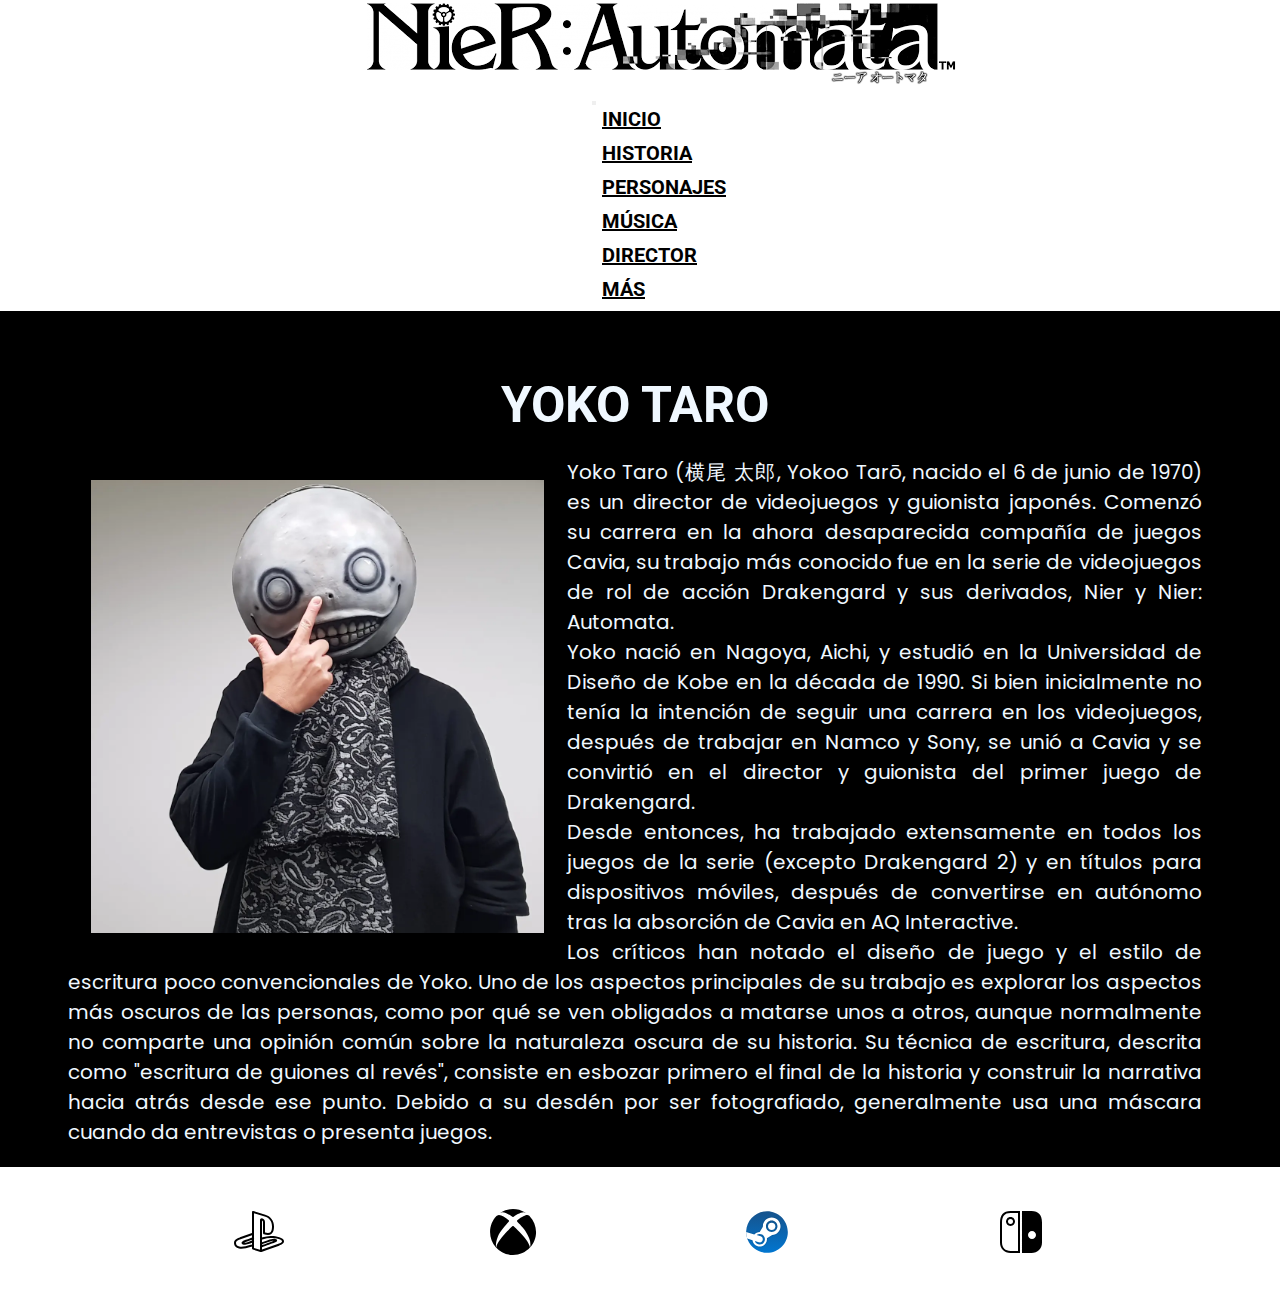
==== commit e2f5ddb4: "entrega final" ====
--- a/secciones/director.html
+++ b/secciones/director.html
@@ -37,7 +37,7 @@
                                 <a class="nav-link active" href="./personajes.html">PERSONAJES</a>
                             </li>
                             <li class="nav-item">
-                                <a class="nav-link active" href="./musica.html">MúSICA</a>
+                                <a class="nav-link active" href="./musica.html">MÚSICA</a>
                             </li>
                             <li class="nav-item">
                                 <a class="nav-link active" href="./director.html">DIRECTOR</a>
@@ -59,13 +59,20 @@
                     Yoko Taro (横尾 太郎, Yokoo Tarō, nacido el 6 de junio de 1970) es un director de videojuegos y
                     guionista japonés. Comenzó su carrera en la ahora desaparecida compañía de juegos Cavia, su trabajo
                     más conocido fue en la serie de videojuegos de rol de acción Drakengard y sus derivados, Nier y
-                    Nier: Automata. Yoko nació en Nagoya, Aichi, y estudió en la Universidad de Diseño de Kobe en la
+                    Nier: Automata.
+                </p>
+                <p>
+                    Yoko nació en Nagoya, Aichi, y estudió en la Universidad de Diseño de Kobe en la
                     década de 1990. Si bien inicialmente no tenía la intención de seguir una carrera en los videojuegos,
                     después de trabajar en Namco y Sony, se unió a Cavia y se convirtió en el director y guionista del
-                    primer juego de Drakengard. Desde entonces, ha trabajado extensamente en todos los juegos de la
+                    primer juego de Drakengard.
+                </p>
+                <p>
+                    Desde entonces, ha trabajado extensamente en todos los juegos de la
                     serie (excepto Drakengard 2) y en títulos para dispositivos móviles, después de convertirse en
                     autónomo tras la absorción de Cavia en AQ Interactive.
-
+                </p>
+                <p>
                     Los críticos han notado el diseño de juego y el estilo de escritura poco convencionales de Yoko. Uno
                     de los aspectos principales de su trabajo es explorar los aspectos más oscuros de las personas, como
                     por qué se ven obligados a matarse unos a otros, aunque normalmente no comparte una opinión común
--- a/css/estilos.css
+++ b/css/estilos.css
@@ -35,6 +35,12 @@
   padding-left: 3em;
 }
 
+/*-------efecto nav---------*/
+@media (min-width: 992px) {
+  .nav-item a:hover {
+    transform: scale(1.5);
+  }
+}
 /*--------------------------diseño del footer--------------------------*/
 footer {
   padding: 20px;
@@ -49,6 +55,12 @@
   justify-content: space-evenly;
 }
 
+@media (min-width: 992px) {
+  footer img:hover {
+    transform: scale(1.5);
+    transition-duration: 2s;
+  }
+}
 /*--------------------------diseño index--------------------------*/
 .contenido-index div article h1 {
   font-family: "Roboto", sans-serif;
@@ -152,7 +164,7 @@
 /* estilos mobile first 600-1024*/
 @media (min-width: 600px) {
   .ratio {
-    max-width: 1024px;
+    max-width: 991px;
   }
   .contenido-index div article h1 {
     font-size: 40px;
@@ -166,7 +178,7 @@
   }
 }
 /* estilos mobile first 1024*/
-@media (min-width: 1024px) {
+@media (min-width: 992px) {
   .ratio {
     max-width: 1080px;
   }
@@ -179,6 +191,11 @@
   .trailer h2 {
     font-size: 50px;
     text-align: center;
+  }
+  .nier {
+    display: flex;
+    flex-direction: column;
+    align-items: center;
   }
 }
 .mainhistoria h1 {
@@ -313,7 +330,7 @@
 }
 .personajes img {
   margin: 2%;
-  max-width: 60%;
+  max-width: 30%;
 }
 .personajes h2 {
   color: aliceblue;
@@ -353,6 +370,9 @@
   .personajes img:hover {
     transform: rotatey(360deg);
     transition-duration: 2s;
+  }
+  .derecha img {
+    float: right;
   }
 }
 /*--------------------------musica--------------------------*/
@@ -469,7 +489,7 @@
 .yoko img {
   float: left;
   margin: 2%;
-  max-width: 60%;
+  max-width: 40%;
 }
 
 .yoko p {
